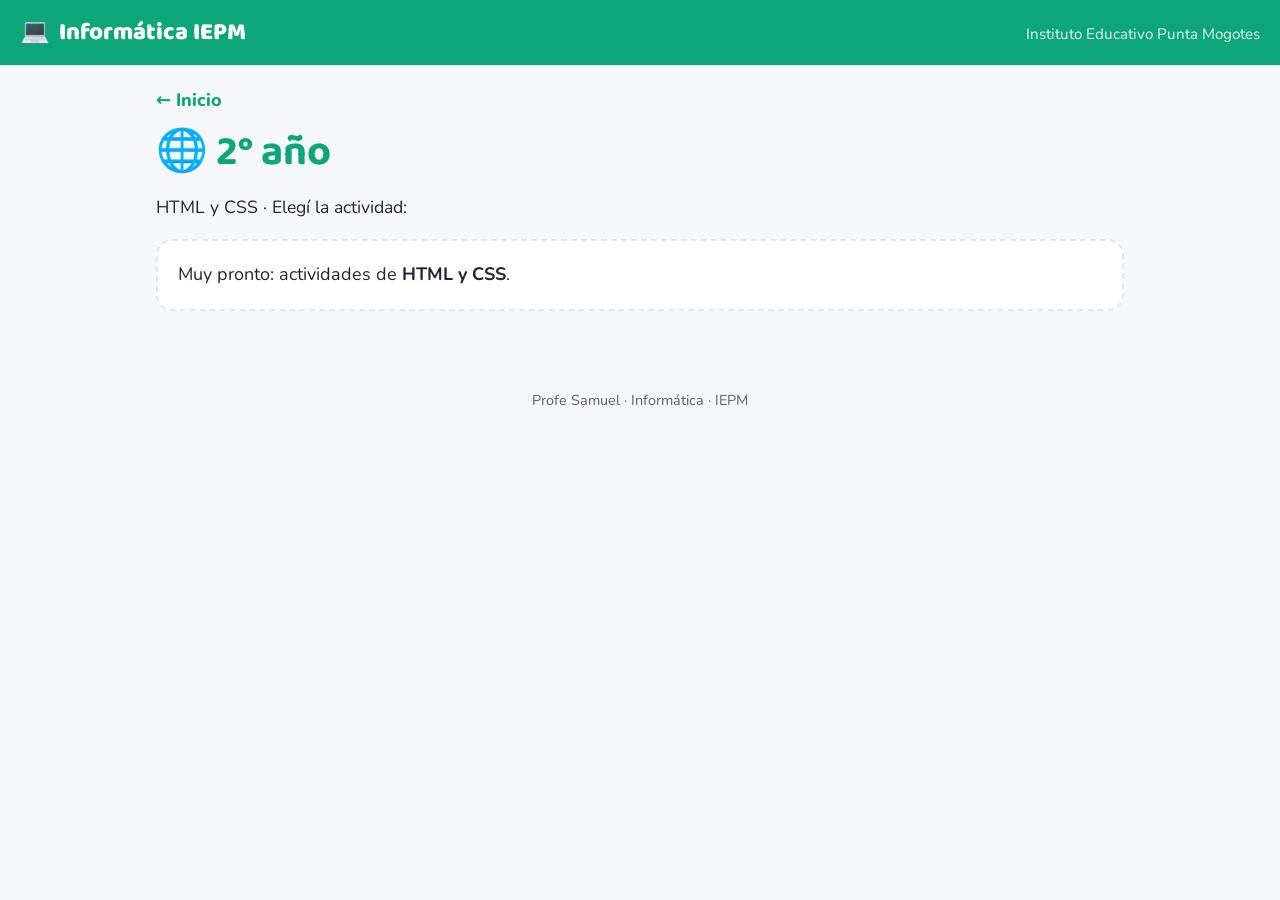
==== anio-2.html @ f24927c1 "Web de Informática IEPM: juego del gato, la manzana y la piedra (1° año)" ====
<!doctype html>
<html lang="es">
<head>
<meta charset="utf-8">
<meta name="viewport" content="width=device-width, initial-scale=1">
<title>2° año · Informática IEPM</title>
<link rel="preconnect" href="https://fonts.googleapis.com">
<link href="https://fonts.googleapis.com/css2?family=Baloo+2:wght@500;700;800&family=Nunito:wght@400;600;800&display=swap" rel="stylesheet">
<link rel="stylesheet" href="style.css">
</head>
<body style="--c:#0ca678">
<header class="top">
  <a class="marca" href="index.html"><span class="logo">💻</span> Informática IEPM</a>
  <span class="sub">Instituto Educativo Punta Mogotes</span>
</header>
<main>
<a class="volver" href="index.html">← Inicio</a>
<h1 class="tit-grado"><span>🌐</span> 2° año</h1><p class="intro">HTML y CSS · Elegí la actividad:</p><div class="acts"><p class="vacio">Muy pronto: actividades de <b>HTML y CSS</b>.</p></div>
</main>
<footer>Profe Samuel · Informática · IEPM</footer>
</body>
</html>
---- style.css ----
*{box-sizing:border-box}
:root{--ink:#22223b;--muted:#5c5f77;--bg:#f6f7fb;--card:#fff;--line:#e3e6ef}
body{margin:0;font-family:Nunito,system-ui,sans-serif;color:var(--ink);background:var(--bg);font-size:18px;line-height:1.55}
h1,h2,h3{font-family:'Baloo 2',Nunito,sans-serif;line-height:1.15;margin:0 0 .4em}
a{color:inherit}
.top{background:var(--c,#4c6ef5);color:#fff;padding:14px 20px;display:flex;flex-wrap:wrap;gap:4px 16px;align-items:baseline;justify-content:space-between}
.marca{font-family:'Baloo 2';font-weight:800;font-size:1.5rem;text-decoration:none}
.logo{margin-right:4px}.sub{opacity:.9;font-size:.95rem}
main{max-width:1000px;margin:0 auto;padding:22px 16px 40px}
footer{text-align:center;color:var(--muted);font-size:.9rem;padding:20px}
.volver{display:inline-block;margin-bottom:14px;text-decoration:none;font-weight:800;color:var(--c)}
.bienvenida{text-align:center;margin:10px 0 24px}.bienvenida h1{font-size:2.6rem}
.grados{display:grid;grid-template-columns:repeat(3,1fr);gap:16px}
@media(max-width:700px){.grados{grid-template-columns:repeat(2,1fr)}}
.card{background:var(--c);color:#fff;text-decoration:none;border-radius:22px;padding:22px 12px;text-align:center;display:flex;flex-direction:column;align-items:center;box-shadow:0 6px 0 rgba(0,0,0,.18);transition:transform .15s}
.card:hover{transform:translateY(-4px)}
.card .emoji{font-size:2.4rem}.card .g{font-family:'Baloo 2';font-weight:800;font-size:3rem;line-height:1}.card .s{font-weight:700;opacity:.95}
.tit-grado{font-size:2.6rem;color:var(--c)}
.acts{display:grid;gap:14px}
.act{display:flex;flex-direction:column;gap:2px;background:var(--card);border:3px solid var(--c);border-radius:18px;padding:18px 20px;text-decoration:none}
.act b{font-family:'Baloo 2';font-size:1.5rem}.act .fecha{color:var(--muted);font-size:.9rem;font-weight:700}
.act .ir{color:var(--c);font-weight:800;margin-top:6px}
.vacio{background:var(--card);border-radius:16px;padding:20px;border:2px dashed var(--line)}
.hero{display:grid;grid-template-columns:1.2fr 1fr;gap:20px;align-items:center;background:var(--card);border-radius:22px;padding:22px;border-top:8px solid var(--c);margin-bottom:22px}
.hero img{width:100%;border-radius:14px;border:2px solid var(--line)}
@media(max-width:760px){.hero{grid-template-columns:1fr}}
.etiqueta{display:inline-block;background:var(--c);color:#fff;font-weight:800;border-radius:999px;padding:2px 12px;margin:0 0 8px;font-size:.9rem}
.hero h1{font-size:2.3rem}.intro{font-size:1.1rem;margin:0}
.paso{display:grid;grid-template-columns:56px 1fr;gap:14px;background:var(--card);border-radius:18px;padding:18px;margin-bottom:16px;border:1px solid var(--line)}
.num{width:48px;height:48px;border-radius:50%;background:var(--c);color:#fff;font-family:'Baloo 2';font-weight:800;font-size:1.6rem;display:grid;place-items:center}
.paso h3{font-size:1.45rem}.paso p{margin:.3em 0 .6em}
.nuevo{font-family:Nunito;font-size:.75rem;background:#ffd43b;color:#5c3c00;border-radius:6px;padding:2px 8px;vertical-align:middle;font-weight:800}
.tip{background:#fff9db;border-left:5px solid #fcc419;border-radius:8px;padding:8px 12px;font-size:.98rem}
.figs{display:flex;flex-wrap:wrap;gap:14px}
figure{margin:6px 0 0;max-width:100%}
figure img{max-width:100%;height:auto;border-radius:12px;border:2px solid var(--line);background:#f9f9f9;display:block}
figcaption{font-size:.88rem;color:var(--muted);font-weight:700;margin-top:4px}
.desafio{background:var(--c);color:#fff;border-radius:18px;padding:20px 24px}
.desafio h3{font-size:1.6rem}.desafio li{margin:4px 0}
@media(max-width:520px){.paso{grid-template-columns:1fr}.num{width:42px;height:42px}}
.jrrow{display:flex;flex-wrap:wrap;gap:6px;margin:10px 0 12px}
.jrb{background:var(--b);color:#fff;border-radius:12px;min-width:74px;padding:8px 8px 6px;display:flex;flex-direction:column;align-items:center;box-shadow:inset 0 -4px 0 rgba(0,0,0,.18);position:relative}
.jrb:not(:last-child)::after{content:"";position:absolute;right:-9px;top:50%;width:12px;height:16px;margin-top:-8px;background:var(--b);border-radius:0 8px 8px 0;z-index:1}
.jri{font-size:1.8rem;line-height:1.1}.jrl{font-weight:800;font-size:.85rem}
.jrn{background:#fff;color:#222;border-radius:6px;font-weight:800;padding:0 8px;font-size:.9rem;margin:2px 0}
.jrhero{background:#f1f3f9;border-radius:14px;padding:16px;display:flex;justify-content:center}
.desafio .jrrow{margin:8px 0}
.grados.g2{grid-template-columns:repeat(2,1fr);max-width:640px;margin:0 auto}.card .g{font-size:2.4rem}
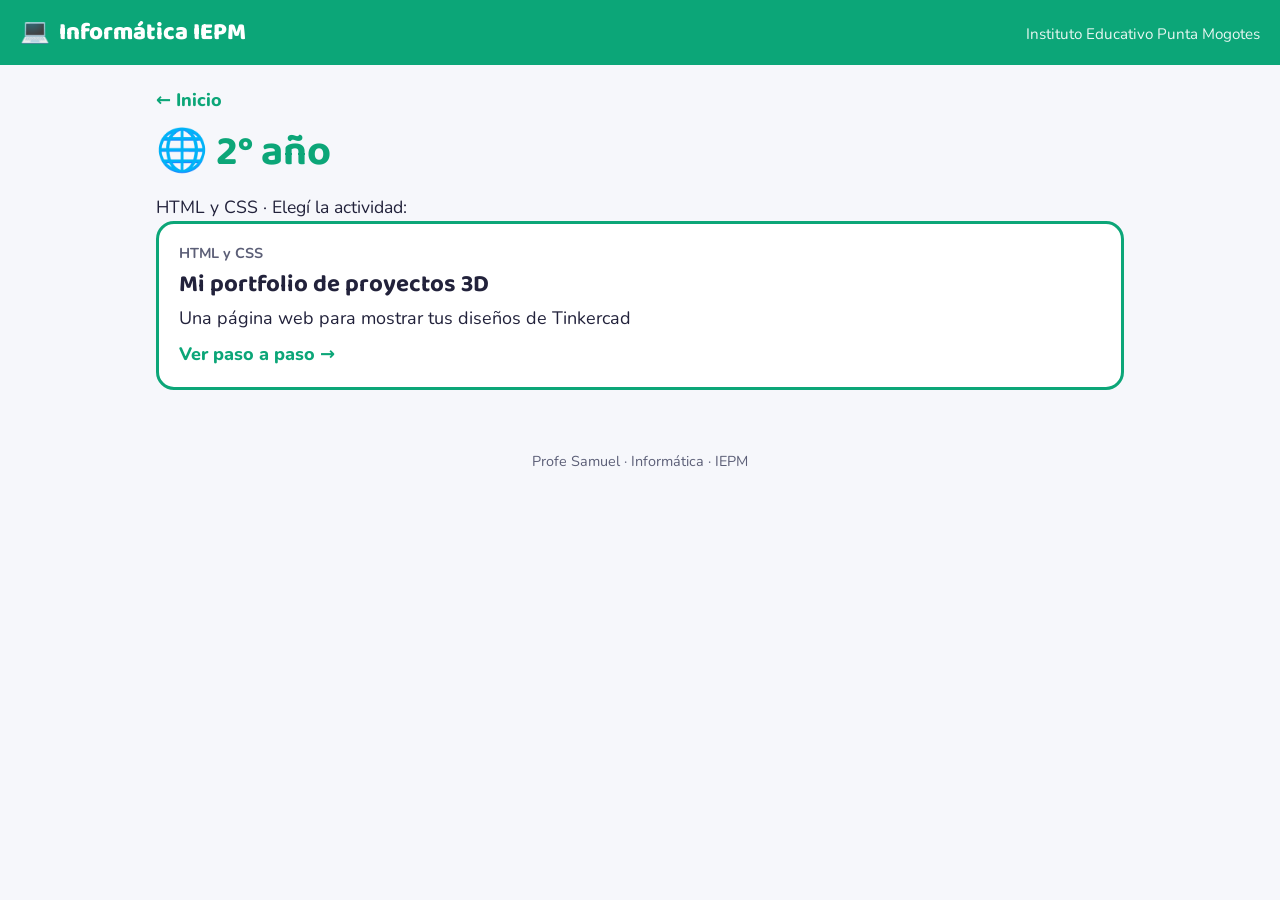
==== commit 16f41082: "2° año: portfolio de proyectos de Tinkercad" ====
--- a/anio-2.html
+++ b/anio-2.html
@@ -15,7 +15,7 @@
 </header>
 <main>
 <a class="volver" href="index.html">← Inicio</a>
-<h1 class="tit-grado"><span>🌐</span> 2° año</h1><p class="intro">HTML y CSS · Elegí la actividad:</p><div class="acts"><p class="vacio">Muy pronto: actividades de <b>HTML y CSS</b>.</p></div>
+<h1 class="tit-grado"><span>🌐</span> 2° año</h1><p class="intro">HTML y CSS · Elegí la actividad:</p><div class="acts"><a class="act" href="portfolio-tinkercad.html"><span class="fecha">HTML y CSS</span><b>Mi portfolio de proyectos 3D</b><span>Una página web para mostrar tus diseños de Tinkercad</span><span class="ir">Ver paso a paso →</span></a></div>
 </main>
 <footer>Profe Samuel · Informática · IEPM</footer>
 </body>
--- a/style.css
+++ b/style.css
@@ -47,3 +47,15 @@
 .jrhero{background:#f1f3f9;border-radius:14px;padding:16px;display:flex;justify-content:center}
 .desafio .jrrow{margin:8px 0}
 .grados.g2{grid-template-columns:repeat(2,1fr);max-width:640px;margin:0 auto}.card .g{font-size:2.4rem}
+
+.parte{font-size:1.9rem;color:var(--c);margin:28px 0 2px}.parte-sub{margin:0 0 14px;color:var(--muted)}
+.code{position:relative;margin:10px 0 12px}
+.code pre{background:#1e2433;color:#e6edf7;border-radius:12px;padding:16px 16px 14px;overflow-x:auto;font-size:.88rem;line-height:1.5;margin:0}
+.code code{font-family:Consolas,'Courier New',monospace;white-space:pre}
+.copiar{position:absolute;top:8px;right:8px;background:#ffffff22;color:#fff;border:1px solid #ffffff55;border-radius:8px;padding:3px 10px;font-weight:800;cursor:pointer;font-family:Nunito}
+.copiar:hover{background:#ffffff44}
+.boton{display:inline-block;background:var(--c);color:#fff;text-decoration:none;font-weight:800;padding:10px 16px;border-radius:12px;margin-top:10px}
+.completo{background:var(--card);border-radius:18px;padding:18px 20px;margin:20px 0;border:1px solid var(--line)}
+.completo h2{font-size:1.6rem}
+.paso ul{margin:.3em 0 .6em;padding-left:1.2em}.paso li{margin:3px 0}
+.paso code{font-family:Consolas,monospace;background:#eef1f6;border-radius:4px;padding:0 4px}
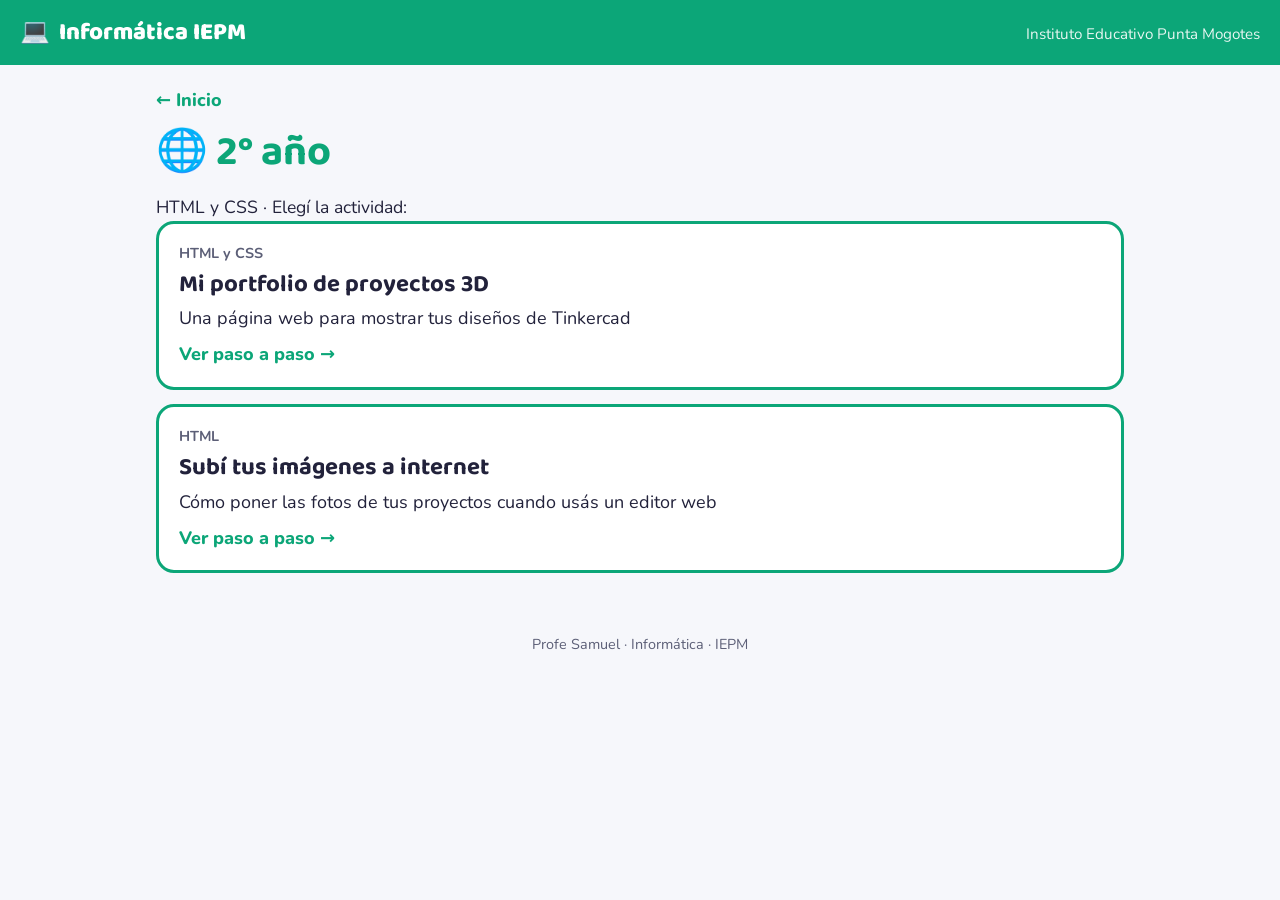
==== commit ef79ecc7: "Penales (1° año) e imágenes online (2° año)" ====
--- a/anio-2.html
+++ b/anio-2.html
@@ -15,7 +15,7 @@
 </header>
 <main>
 <a class="volver" href="index.html">← Inicio</a>
-<h1 class="tit-grado"><span>🌐</span> 2° año</h1><p class="intro">HTML y CSS · Elegí la actividad:</p><div class="acts"><a class="act" href="portfolio-tinkercad.html"><span class="fecha">HTML y CSS</span><b>Mi portfolio de proyectos 3D</b><span>Una página web para mostrar tus diseños de Tinkercad</span><span class="ir">Ver paso a paso →</span></a></div>
+<h1 class="tit-grado"><span>🌐</span> 2° año</h1><p class="intro">HTML y CSS · Elegí la actividad:</p><div class="acts"><a class="act" href="portfolio-tinkercad.html"><span class="fecha">HTML y CSS</span><b>Mi portfolio de proyectos 3D</b><span>Una página web para mostrar tus diseños de Tinkercad</span><span class="ir">Ver paso a paso →</span></a><a class="act" href="imagenes-online.html"><span class="fecha">HTML</span><b>Subí tus imágenes a internet</b><span>Cómo poner las fotos de tus proyectos cuando usás un editor web</span><span class="ir">Ver paso a paso →</span></a></div>
 </main>
 <footer>Profe Samuel · Informática · IEPM</footer>
 </body>
--- a/style.css
+++ b/style.css
@@ -59,3 +59,13 @@
 .completo h2{font-size:1.6rem}
 .paso ul{margin:.3em 0 .6em;padding-left:1.2em}.paso li{margin:3px 0}
 .paso code{font-family:Consolas,monospace;background:#eef1f6;border-radius:4px;padding:0 4px}
+.paso .code code,.completo .code code{background:none;padding:0;border-radius:0;color:inherit}
+
+.descargas{display:flex;flex-wrap:wrap;gap:8px;margin:10px 0}
+.descarga{background:var(--c);color:#fff;text-decoration:none;font-weight:800;padding:8px 14px;border-radius:12px}
+.descarga:hover{filter:brightness(1.1)}
+.linkbox{display:flex;flex-direction:column;gap:6px;background:#f4f7fb;border:2px dashed #b7c3d6;border-radius:14px;padding:14px 16px;margin:10px 0}
+.lb-tit{font-weight:800;color:var(--muted)}
+.lb-url{font-family:Consolas,monospace;background:#1e2433;color:#e6edf7;padding:8px 12px;border-radius:8px;word-break:break-all}
+.lb-url i{color:#ffd43b;font-style:normal}
+.paso .cuerpo{min-width:0}
